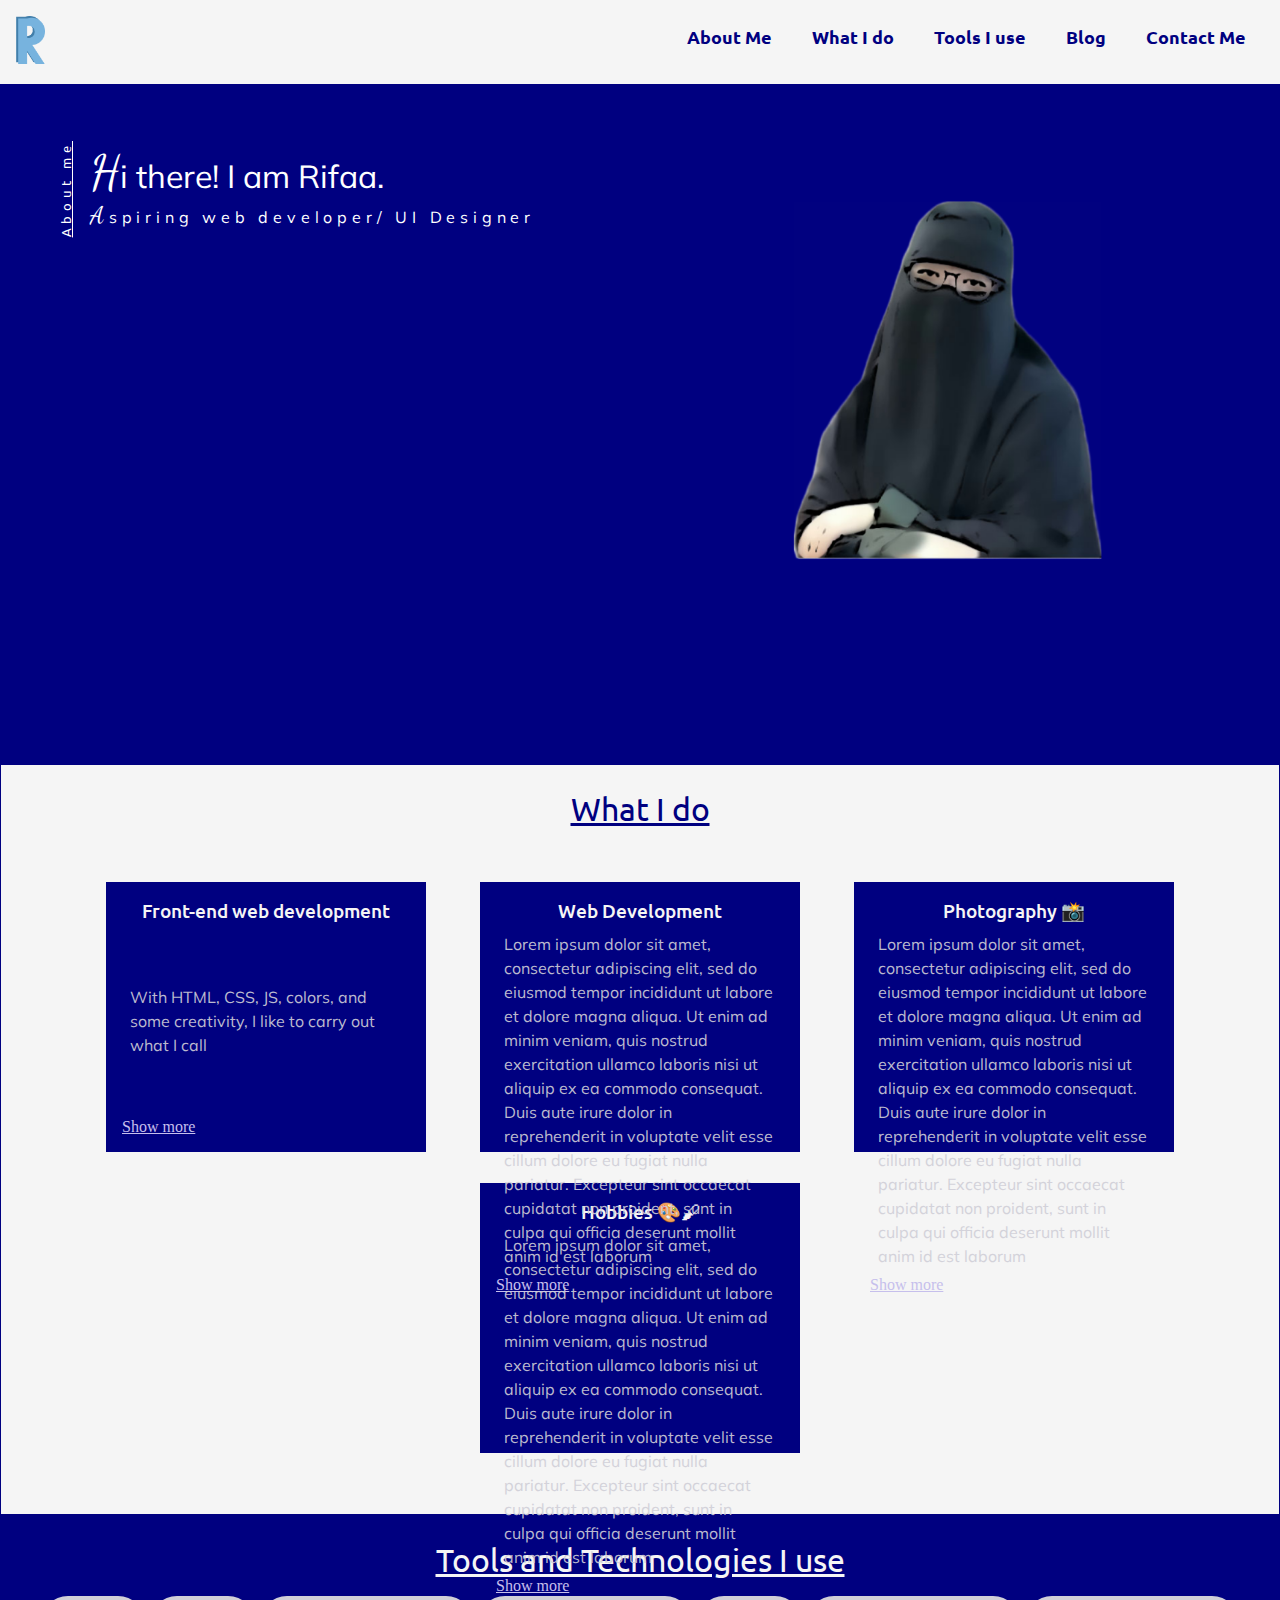
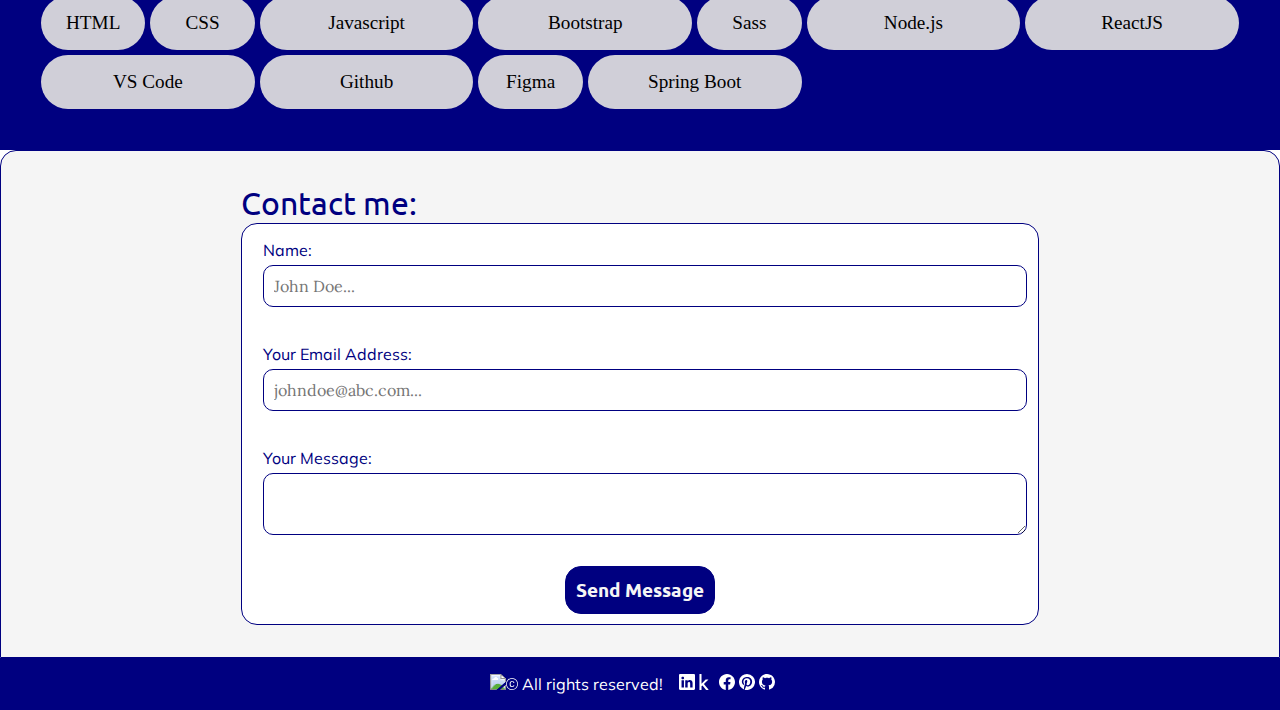
==== index.html @ 5930aa68 "Update index.html" ====
<!DOCTYPE html>
<head>
    <meta charset="utf-8">
    <meta http-equiv="X-UA-Compatible" content="IE=edge">
    <meta name="viewport" content="width=device-width, initial-scale=1">

    <title>Rifaa Juhani</title>
    <link rel="stylesheet" href="index.css" />

    <!-- <script src="https://ajax.googleapis.com/ajax/libs/jquery/3.2.1/jquery.min.js"></script>
    <script src="https://maxcdn.bootstrapcdn.com/bootstrap/3.3.7/js/bootstrap.min.js"></script> -->
    
    <link rel="stylesheet" href="https://fonts.googleapis.com/css?family=Ubuntu|Lora|Muli|Dancing+Script" crossorigin>
    <!-- <link rel="preconnect" href="https://fonts.googleapis.com"> 
    <link rel="preconnect" href="https://fonts.gstatic.com" crossorigin> 
    <link href="https://fonts.googleapis.com/css2?family=Pacifico&display=swap" rel="stylesheet"> -->

    <script defer src="https://cdn.jsdelivr.net/npm/@popperjs/core@2.11.6/dist/umd/popper.min.js" integrity="sha384-oBqDVmMz9ATKxIep9tiCxS/Z9fNfEXiDAYTujMAeBAsjFuCZSmKbSSUnQlmh/jp3" crossorigin="anonymous"></script>
    <script defer src="https://cdn.jsdelivr.net/npm/bootstrap@5.2.3/dist/js/bootstrap.min.js" integrity="sha384-cuYeSxntonz0PPNlHhBs68uyIAVpIIOZZ5JqeqvYYIcEL727kskC66kF92t6Xl2V" crossorigin="anonymous"></script>
    <script defer src="https://kit.fontawesome.com/7337b23217.js" crossorigin="anonymous"></script>

    <script defer src="index.js"></script>
</head>
<body>
    <div id="pre-loader"></div>
    <div id="root">

        <div id="nav-bars" class="navigation">
            <nav id="nav-large">
                <div id="logo">
                   <span> <img src="media/letter-R.png" alt="logo" /></span>
                </div>
                <div id="links-to-other-sections">
                    <ul>
                        <li class="nav-link"> <a href="#first-section">About Me </a> </li>
                        <li class="nav-link"> <a href="#works-section">What I do </a> </li>
                        <li class="nav-link"> <a href="#tech-and-tools">Tools I use </a> </li>
                        <li class="nav-link"> <a href="/blog">Blog </a> </li>
                        <li class="nav-link"> <a href="#contact-section"> Contact Me</a> </li>
                    </ul>
                </div>

                <div id="icon-for-nav-small">
                    
                    <i class="fas fa-stream"></i>
                </div>
            </nav>

            <nav id="nav-small">
                <div id="icon-to-close-nav-small">
                   
                    <i class="fas fa-stream" style="transform: rotate(180deg); color: navy;"></i>
                    
                </div>
                <div>
                    <ul>
                        <li class="nav-link"> <a href="#first-section">About Me </a> </li>
                        <li class="nav-link"> <a href="#works-section">What I do </a> </li>
                        <li class="nav-link"> <a href="#tech-and-tools">Tools I use </a> </li>
                        <li class="nav-link"> <a href="blog.html">Blog </a> </li>
                        <li class="nav-link"> <a href="#contact-section"> Contact Me</a> </li>
                    </ul>
                </div>
            </nav>
        </div>

       <div id="first-section">
               
            <div id="about-me">
                
                <div id="my-description">
                    <p>About me</p>  <!-- p elements cannot contain block-level elements (including another p)-->
                    <div>
                        <p>Hi there! I am Rifaa.</p>
                        <p>
                            Aspiring web developer/
                            UI Designer
                        </p>
                    </div>
                </div>
                <div id="my-photo">
                    <img src="media\dp_cartoonised-2.png" alt="own-dp"/>
                </div>
            </div>
       </div>

       <div id="works-section">
            <p> What I do </p>

            <div id="skill-set">

                <div class="skill">
                    <p style="font-size: 1.2rem;">Front-end web development</p>
                    <p class="skill-desc-body">
                        With HTML, CSS, JS, colors, and some creativity, I like to carry out what I call 

                    </p>
                    <p class="show-more-opt">Show more</p>
                </div>
                <div class="skill">
                    <p style="font-size: 1.2rem;">Web Development</p>
                    <p class="skill-desc-body">
                        Lorem ipsum dolor sit amet, consectetur adipiscing elit, sed do eiusmod tempor incididunt ut labore et dolore magna aliqua. 
                        Ut enim ad minim veniam, quis nostrud exercitation ullamco laboris nisi ut aliquip ex ea commodo consequat. 
                        Duis aute irure dolor in reprehenderit in voluptate velit esse cillum dolore eu fugiat nulla pariatur. 
                        Excepteur sint occaecat cupidatat non proident, sunt in culpa qui officia deserunt mollit anim id est laborum
                    </p>
                    <p class="show-more-opt">Show more</p>
                </div>
                <div class="skill">
                    <p style="font-size: 1.2rem;">Photography 📸</p>
                    <p class="skill-desc-body">
                        Lorem ipsum dolor sit amet, consectetur adipiscing elit, sed do eiusmod tempor incididunt ut labore et dolore magna aliqua. 
                        Ut enim ad minim veniam, quis nostrud exercitation ullamco laboris nisi ut aliquip ex ea commodo consequat. 
                        Duis aute irure dolor in reprehenderit in voluptate velit esse cillum dolore eu fugiat nulla pariatur. 
                        Excepteur sint occaecat cupidatat non proident, sunt in culpa qui officia deserunt mollit anim id est laborum
                    </p>
                    <p class="show-more-opt">Show more</p>
                </div>
                <div class="skill">
                    <p style="font-size: 1.2rem;">Hobbies 🎨🖌 </p>
                    <p class="skill-desc-body">
                        Lorem ipsum dolor sit amet, consectetur adipiscing elit, sed do eiusmod tempor incididunt ut labore et dolore magna aliqua. 
                        Ut enim ad minim veniam, quis nostrud exercitation ullamco laboris nisi ut aliquip ex ea commodo consequat. 
                        Duis aute irure dolor in reprehenderit in voluptate velit esse cillum dolore eu fugiat nulla pariatur. 
                        Excepteur sint occaecat cupidatat non proident, sunt in culpa qui officia deserunt mollit anim id est laborum
                    </p>
                    <p class="show-more-opt">Show more</p>
                </div>
            </div>
            
       </div>

       <div id="tech-and-tools">
            <p> Tools and Technologies I use </p>
            <div class="tools-container">
                <div class="tool small-circle">
                    HTML
                    <!-- <img src="media/HTML5_logo.png" alt="html"/> -->
                </div>
                <div class="tool small-circle">
                    CSS
                    <!-- <img src="media/CSS3_logo.png" alt="css"/> -->
                </div>
                <div class="tool large-circle">
                    Javascript
                    <!-- <img src="media/Javascript_logo.png" alt="js"/> -->
                </div>
                <div class="tool large-circle">
                    Bootstrap
                    <!-- <img src="media/Bootstrap_logo.png" alt="bootstrap"/> -->
                </div>
                <div class="tool small-circle">
                    Sass
                    <!-- <img src="media/Sass_Logo.png" alt="sass"/> -->
                </div>
                <div class="tool large-circle">
                    Node.js
                    <!-- <img src="media/Node.js_logo.png" alt="nodejs"/> -->
                </div>
                <div class="tool large-circle">
                    ReactJS
                    <!-- <img src="media\React_logo.png" alt="reactjs"/> -->
                </div>
                <div class="tool large-circle">
                    VS Code
                    <!-- <img src="media/VSCode_logo.png" alt="vscode"/> -->
                </div>
                <div class="tool large-circle">
                    Github
                    <!-- <img src="media/github_logo.svg" alt="github"/> -->
                </div>
                <div class="tool small-circle" >
                    Figma
                    <!-- <img src="media/Figma_logo.svg" alt="figma"/> -->
                </div>
                <div class="tool large-circle">
                    Spring Boot
                </div>
            </div>
       </div>
       <div id="contact-section">
            
                <p> Contact me:</p>
                <form action="/sendMessage">
                    <div class=" contact-element">
                        <label for="name" > Name: </label>
                        <input id="name" type="text" class=" input" placeholder="John Doe...">
                    </div>
                    
                    <div class=" contact-element">
                        <label for="email" >Your Email Address:</label>
                        <input id="email" type="email" class=" input" placeholder="johndoe@abc.com..." required>
                    
                    </div>
                    
                    <div class=" contact-element">
                        <label for="message" > Your Message:</label>
                        <textarea id="message" class="input" required></textarea>
                    
                    </div>
                   
                    <button type="submit" class="btn btn-primary mb-3">Send Message</button>
                </form>
            
       </div>

       <footer>
           <a href="https://clustrmaps.com/site/1c46o"  style="width: 16px; height: 16px " title="ClustrMaps"><img src="//www.clustrmaps.com/map_v2.png?d=GC0GTQq02IzYg72WwaVU_NmkrIpXWTFMt9fQsGEz5VY&cl=ffffff" /></a>
            <span>
                <svg xmlns="http://www.w3.org/2000/svg" width="12" height="12" fill="currentColor" class="bi bi-c-circle" viewBox="0 0 16 16">
                    <path d="M1 8a7 7 0 1 0 14 0A7 7 0 0 0 1 8Zm15 0A8 8 0 1 1 0 8a8 8 0 0 1 16 0ZM8.146 4.992c-1.212 0-1.927.92-1.927 2.502v1.06c0 1.571.703 2.462 1.927 2.462.979 0 1.641-.586 1.729-1.418h1.295v.093c-.1 1.448-1.354 2.467-3.03 2.467-2.091 0-3.269-1.336-3.269-3.603V7.482c0-2.261 1.201-3.638 3.27-3.638 1.681 0 2.935 1.054 3.029 2.572v.088H9.875c-.088-.879-.768-1.512-1.729-1.512Z"/>
                </svg>
              All rights reserved!</span>
            <div>
                <a href="https://www.linkedin.com/in/rifaa-juhani-23565b191/">
                    <svg xmlns="http://www.w3.org/2000/svg" width="16" height="16" fill="currentColor" class="bi bi-linkedin" viewBox="0 0 16 16">
                        <path d="M0 1.146C0 .513.526 0 1.175 0h13.65C15.474 0 16 .513 16 1.146v13.708c0 .633-.526 1.146-1.175 1.146H1.175C.526 16 0 15.487 0 14.854V1.146zm4.943 12.248V6.169H2.542v7.225h2.401zm-1.2-8.212c.837 0 1.358-.554 1.358-1.248-.015-.709-.52-1.248-1.342-1.248-.822 0-1.359.54-1.359 1.248 0 .694.521 1.248 1.327 1.248h.016zm4.908 8.212V9.359c0-.216.016-.432.08-.586.173-.431.568-.878 1.232-.878.869 0 1.216.662 1.216 1.634v3.865h2.401V9.25c0-2.22-1.184-3.252-2.764-3.252-1.274 0-1.845.7-2.165 1.193v.025h-.016a5.54 5.54 0 0 1 .016-.025V6.169h-2.4c.03.678 0 7.225 0 7.225h2.4z"/>
                    </svg>
                </a>
                <a href="https://www.kaggle.com/mosammatrifaajuhani">
                    <svg xmlns="http://www.w3.org/2000/svg" width="16" height="16" fill="white" viewBox="0 0 16 16"><!--!Font Awesome Free 6.7.2 by @fontawesome - https://fontawesome.com License - https://fontawesome.com/license/free Copyright 2024 Fonticons, Inc.-->
                        <path d="M 9.4618 15.5987 L 4.9269 9.9626 L 9.2752 5.7542 c 0.0809 -0.084 0.0529 -0.3266 -0.1649 -0.3266 h -2.1524 c -0.1089 0 -0.2177 0.056 -0.3266 0.1649 L 2.5163 9.7511 V 0.2333 q 0 -0.2333 -0.2333 -0.2333 H 0.6687 Q 0.4355 0 0.4355 0.2333 v 15.4587 q 0 0.2333 0.2333 0.2333 h 1.6143 q 0.2333 0 0.2333 -0.2333 v -3.3903 l 0.958 -0.9113 l 3.437 4.3732 c 0.0933 0.1089 0.2022 0.1649 0.3266 0.1649 h 2.0809 q 0.1649 0 0.1866 -0.0933 z"/>
                    </svg>
                </a>
                <a href="https://www.facebook.com/rifaa.juhani.98">
                    <svg xmlns="http://www.w3.org/2000/svg" width="16" height="16" fill="currentColor" class="bi bi-facebook" viewBox="0 0 16 16">
                        <path d="M16 8.049c0-4.446-3.582-8.05-8-8.05C3.58 0-.002 3.603-.002 8.05c0 4.017 2.926 7.347 6.75 7.951v-5.625h-2.03V8.05H6.75V6.275c0-2.017 1.195-3.131 3.022-3.131.876 0 1.791.157 1.791.157v1.98h-1.009c-.993 0-1.303.621-1.303 1.258v1.51h2.218l-.354 2.326H9.25V16c3.824-.604 6.75-3.934 6.75-7.951z"/>
                    </svg>
                </a>
                <a href="https://www.pinterest.com/rifaajuhani/">
                    <svg xmlns="http://www.w3.org/2000/svg" width="16" height="16" fill="currentColor" class="bi bi-pinterest" viewBox="0 0 16 16">
                        <path d="M8 0a8 8 0 0 0-2.915 15.452c-.07-.633-.134-1.606.027-2.297.146-.625.938-3.977.938-3.977s-.239-.479-.239-1.187c0-1.113.645-1.943 1.448-1.943.682 0 1.012.512 1.012 1.127 0 .686-.437 1.712-.663 2.663-.188.796.4 1.446 1.185 1.446 1.422 0 2.515-1.5 2.515-3.664 0-1.915-1.377-3.254-3.342-3.254-2.276 0-3.612 1.707-3.612 3.471 0 .688.265 1.425.595 1.826a.24.24 0 0 1 .056.23c-.061.252-.196.796-.222.907-.035.146-.116.177-.268.107-1-.465-1.624-1.926-1.624-3.1 0-2.523 1.834-4.84 5.286-4.84 2.775 0 4.932 1.977 4.932 4.62 0 2.757-1.739 4.976-4.151 4.976-.811 0-1.573-.421-1.834-.919l-.498 1.902c-.181.695-.669 1.566-.995 2.097A8 8 0 1 0 8 0z"/>
                    </svg>
                </a>
                <a href="https://github.com/mstrifaa">
                    <svg xmlns="http://www.w3.org/2000/svg" width="16" height="16" fill="currentColor" class="bi bi-github" viewBox="0 0 16 16">
                        <path d="M8 0C3.58 0 0 3.58 0 8c0 3.54 2.29 6.53 5.47 7.59.4.07.55-.17.55-.38 0-.19-.01-.82-.01-1.49-2.01.37-2.53-.49-2.69-.94-.09-.23-.48-.94-.82-1.13-.28-.15-.68-.52-.01-.53.63-.01 1.08.58 1.23.82.72 1.21 1.87.87 2.33.66.07-.52.28-.87.51-1.07-1.78-.2-3.64-.89-3.64-3.95 0-.87.31-1.59.82-2.15-.08-.2-.36-1.02.08-2.12 0 0 .67-.21 2.2.82.64-.18 1.32-.27 2-.27.68 0 1.36.09 2 .27 1.53-1.04 2.2-.82 2.2-.82.44 1.1.16 1.92.08 2.12.51.56.82 1.27.82 2.15 0 3.07-1.87 3.75-3.65 3.95.29.25.54.73.54 1.48 0 1.07-.01 1.93-.01 2.2 0 .21.15.46.55.38A8.012 8.012 0 0 0 16 8c0-4.42-3.58-8-8-8z"/>
                  </svg>
                </a>
            </div>
       </footer>
    </div>
</body>
---- index.css ----
:root{
    --primary-color: #2F5233;
    --secondary-color : #76B947;
    --accent-dark: #94C973;
    --accent-light: #B1D8B7;
    
}

*{
    box-sizing: border-box;
    margin: 0;
}
#pre-loader{
    background-color: rgb(191, 214, 236);
    background-image: url(media/loader.gif);
    background-repeat: no-repeat;
    background-position: center;
    
    height: 100vh;
    width: 100vw;
    z-index: 30;
}



.navigation{
    background-color: rgb(245, 245, 245);
    width: 100%;

    /* want transformation */
    position: relative;
    top: 0;

    /* transform: translate3d(0, 100%, 0); */

    transition: top 1s cubic-bezier(.165,.84,.44,1);
}
.nav-sticky{

    /* transform: translateZ(0); */
    position: fixed;
    top: 5px;
    z-index: 10;
}
#nav-large{
    display: flex;
    justify-content: space-between;
    
    padding: 1rem;
  
    /* position: sticky;
    top: 0px; */ /*implement transform animation*/

}
ul, 
#logo{
    padding: 0;
}
#logo img{
    height: 3rem;
}
.nav-link{
    display: inline-flex;

    list-style: none;

    padding: 0.5em 1em;
    
    border-radius: 1rem;

    text-align: center;

    font-size: large;
    font-weight: bold;
    font-family: Ubuntu, sans-serif;
    
    transition: background-color 150ms ease;
}
.nav-link:hover{
    background-color: rgb(208, 207, 216); /*changed*/
    color: rgb(3, 3, 83); /*changed*/
}
a{
    color: navy; /*changed*/
    text-decoration: none;
}
a:hover{
    color: rgb(3, 3, 83); /*changed*/
}
#nav-small, 
#icon-for-nav-small{
    display: none;
}

#first-section, 
#works-section,
#tech-and-tools,
#contact-section{
    
    border: 1px solid navy;  /*changed*/
    /* border-radius: 1rem; */
    padding: 1.5rem;

}


#first-section{
    height: max-content;
    background-color: navy; /*changed*/
    border-top-left-radius: 0;
    border-top-right-radius: 0;
    
}
#about-me{
    display: flex;
    justify-content: center;


    text-align: center;
    height: 70vh;
    
    color: white;
}
#my-description,
#my-photo{
    padding: 2rem;
    width: 60rem;
    max-width: 100%;
    max-height: 90%;
}
#my-description{
    display: flex;
    justify-content: start;
    gap: 1rem;
    /* font-size: 2rem; */
    /* line-height: 150%; */
    text-align: left;
    height: max-content;

    font-family: Muli, sans-serif;
}
#my-description > p:first-child{
    display: inline;
    writing-mode: vertical-rl;
    transform: rotate(180deg);
    text-align: center;
    letter-spacing: 0.3rem;
    /* word-spacing: 1rem; */
    font-size: 0.8rem;
    font-family: Ubuntu, sans-serif;
    text-decoration: underline;
    /* padding-bottom: 2px; */
    
}

#my-description > div:last-child > p{
    
    font-size: 2em;
    line-height: 100%;
    margin-top: 1rem;
    
}

#my-description > div:last-child > p:last-child{
    font-size: 1em;
    letter-spacing: 0.3rem;
}
#my-description div:last-child p::first-letter{
    font-size: 1.5em;
    /* font-weight: bold; */
    font-family: 'Dancing Script', cursive;
  
}


#my-photo{
    text-align: center;
}
#about-me img{
    max-height: 95%;
    max-width: inherit;
  
    box-shadow: 0rem 0rem 10px 1px navy;
}

i{
    font-size: large;
    padding: 1rem;
    border-radius: 100%;
    /* color: aliceblue; */
}
i:focus, i:hover{
    background-color: rgb(204, 205, 243);
    
}


#works-section{
    text-align: center;
    background-color: whitesmoke;
    height: max-content;
    
}
#works-section>p{
    margin-bottom: 1rem;
    font-size: 2rem;
    color: navy;
    font-family: Ubuntu, sans-serif;
    text-decoration: underline;
}

#skill-set{
    width: 100%;
    padding: 2rem;

    display: flex;
    row-gap: 1.3rem;
    justify-content: space-evenly;
    flex-wrap: wrap;
}

.skill{
   
    display: flex;
    flex-direction: column;
    justify-content: space-between;

    height: 30vh;
    max-width: 20rem;
    /* max-width: 100%; */
    /* max-height: max-content; */

    color: whitesmoke;
    background-color: navy;
    
   
    padding: 1rem;
    margin: 5px;

}
.skill p:first-child{
    font-family: Ubuntu, sans-serif;
    font-weight: 500;
}
.skill-desc-body{
    padding: 0.5rem;
    color: rgb(208, 207, 216);
    text-align: left;
    overflow: clip;

    font-family: Muli, sans-serif;
    line-height: 150%;

    opacity: 0.9;

}
.show-more-opt{
    width: fit-content;
    color: rgb(198, 191, 236); /*changed*/
    text-decoration: underline;
    cursor: pointer;
    position: relative;

}

#tech-and-tools{
    background-color: navy; /*changed*/
    padding: 1.5rem;

}
#tech-and-tools>p:first-child{
    font-size: 2rem;
    color: whitesmoke;
    text-align: center;
    font-family: Ubuntu, sans-serif;
    text-decoration: underline;
}
.tools-container{
    display: grid;
    grid-template-columns: repeat(auto-fit, minmax(100px, 2fr)); 
                                                /*  min   max */    
    grid-auto-flow: dense;
    /* justify-content: center; */
    gap: 5px;

    border-radius: 1rem;
    padding: 1rem;
}
.tool{
    background-color: rgb(208, 207, 216); /*changed*/

    max-width: 60vw;
    padding: 1rem;
    border-radius: 2rem;
    
    text-align: center;
    font-size: 1.2rem;
    
    transition: 200ms;
}
.large-circle{
    
    grid-column: span 2;

    /* width: 6rem;
    height: 6rem; */
}
.small-circle{

    grid-row: span 1;
    grid-column: span 1;
    /* width: 4rem;
    height: 4rem; */
}
.tool:hover{
    transform: scale(1.2);
}  

#contact-section{
    
    text-align: center;
   
    padding: 2rem 15rem;
    background-color: whitesmoke; /*changed*/
    border-radius: 1rem 1rem 0 0 ;
}

#contact-section p{
    text-align: left;
    font-size: 2rem;
    font-family: Ubuntu, sans-serif;
    color: navy;                  /*changed*/
}
.contact-element{
    text-align: left;
    
    padding: 1rem;

    font-family: Muli, sans-serif;
}
form{
    background-color: white;
    border: 0.5px solid navy;     /*changed*/  
    border-radius: 1rem;

    color: navy;              /*changed*/
}
label{
    margin: 5px;
}
.input{
    display: block;
    font-size: 1rem;
    margin: 5px;
    padding: 10px;
    width: 100%;
    border-radius: 10px;
    border: 1px solid navy;             /*changed*/

    font-family: Lora, serif;

    transition: box-shadow 150ms ease;
 
} 
.input:focus{
    border: none;
    outline: none;
    box-shadow: 0 0 5px 5px rgb(175, 174, 236); /*changed*/
}
button[type="submit"]{
    padding: 10px;
    font-size: 1.2rem;
    margin: 10px 0;

    background-color: navy;      /*changed*/
    color: whitesmoke;                 /*changed*/
    border-radius: 1rem;
    border: 1px solid navy;           /*changed*/

    font-weight: 600;
    font-family: Ubuntu, sans-serif;
    transition: all 150ms ease;
}
button:hover{
    
    box-shadow: 0 0 5px 5px rgb(174, 236, 198);
    cursor: pointer;
}

footer{
    background-color: navy; /*changed*/
    color: white;
    padding: 1rem 0;

    display: flex;
    justify-content: center;

    font-family: Muli, sans-serif;
}
footer a{
    color: white;
}

footer div{
    margin: 0 1rem;
}

@media screen and (min-width: 571px) and (max-width:900px) {
  
    #about-me{
        height: max-content;
    }

    #nav-large{
        flex-direction: column;
        text-align: center;
    }
    #logo{
        padding: 0;
    }
    
    .tool img{
        width: 15vw;
    }

    #contact-section{
        padding: 2rem 5rem !important;
    }

    
    
}
@media screen and (max-width: 570px){

    #about-me {
        flex-direction: column-reverse;
        height: max-content;
    }

    #my-photo{
        height: 50%;
        text-align: center;
    }
    #my-photo img{
        /* height: 100%; */
        width: 50%;
        border-radius: 100%;
    }

    #my-description{
        text-align: left;
        height: 50%;
        
    }

    #links-to-other-sections{
        display: none;
    }

    #icon-for-nav-small{
        display: initial;
        font-size: large;
        color: navy;      /*changed*/
    }
    #icon-to-close-nav-small{
        display: initial;
        transform: rotate(180deg);
        
    }

    #nav-small{
        height: 100%;
        display: initial;
        width: 0px;

        background-color: whitesmoke;  /*changed*/

        border-radius: 1rem;
        /* padding: 1rem; */

        position: fixed;
        top: 1rem;
        right: 0;
        z-index: 20;

        transition: width 500ms ease-in-out;

    }

    #nav-small *{
        z-index: 20;
    }
    .nav-link{
        display: block;
        border-bottom: 1px solid silver;
    }
    .nav-link a{
        color: navy;  /*changed*/
    }

    .skill{
        width: 100%;
    }

    .tool img{
        width: 20vw;
        border-radius: 0;
    }
    

    #contact-section{
        padding: 2rem;
    }
}
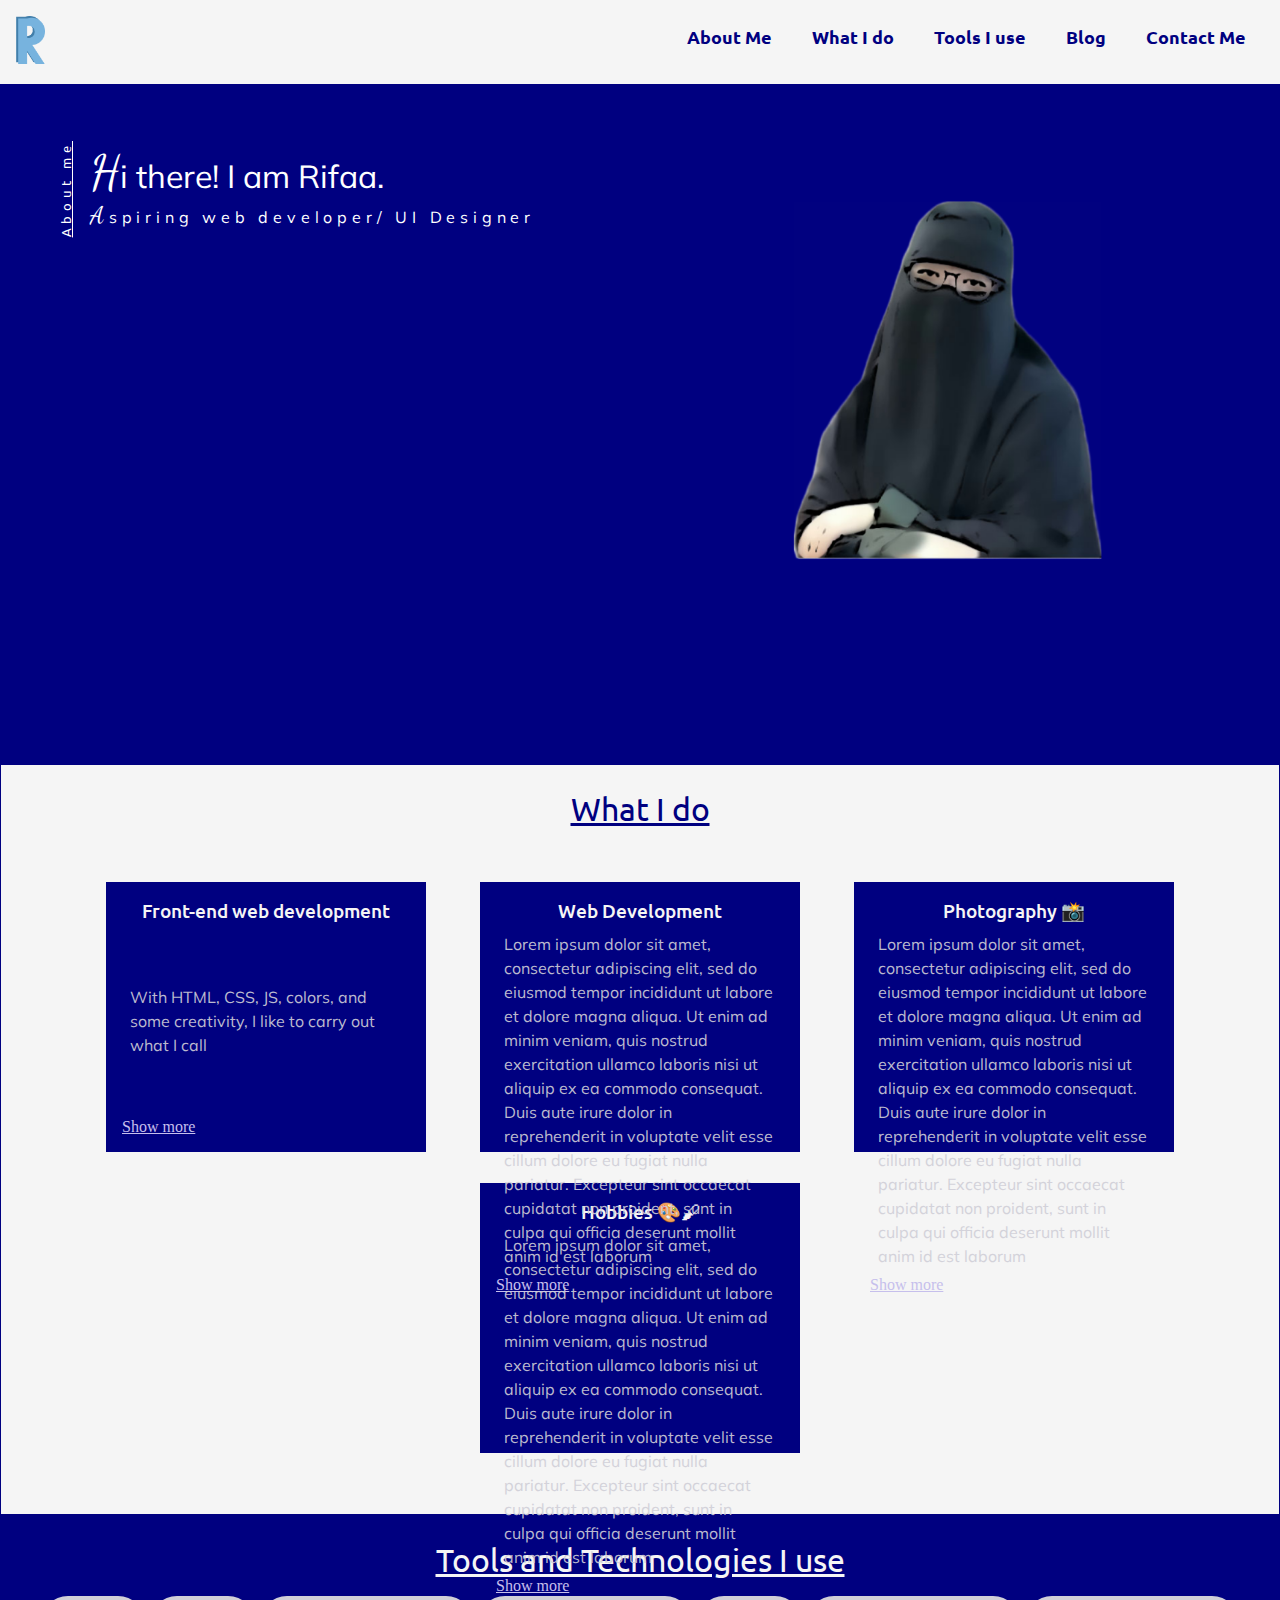
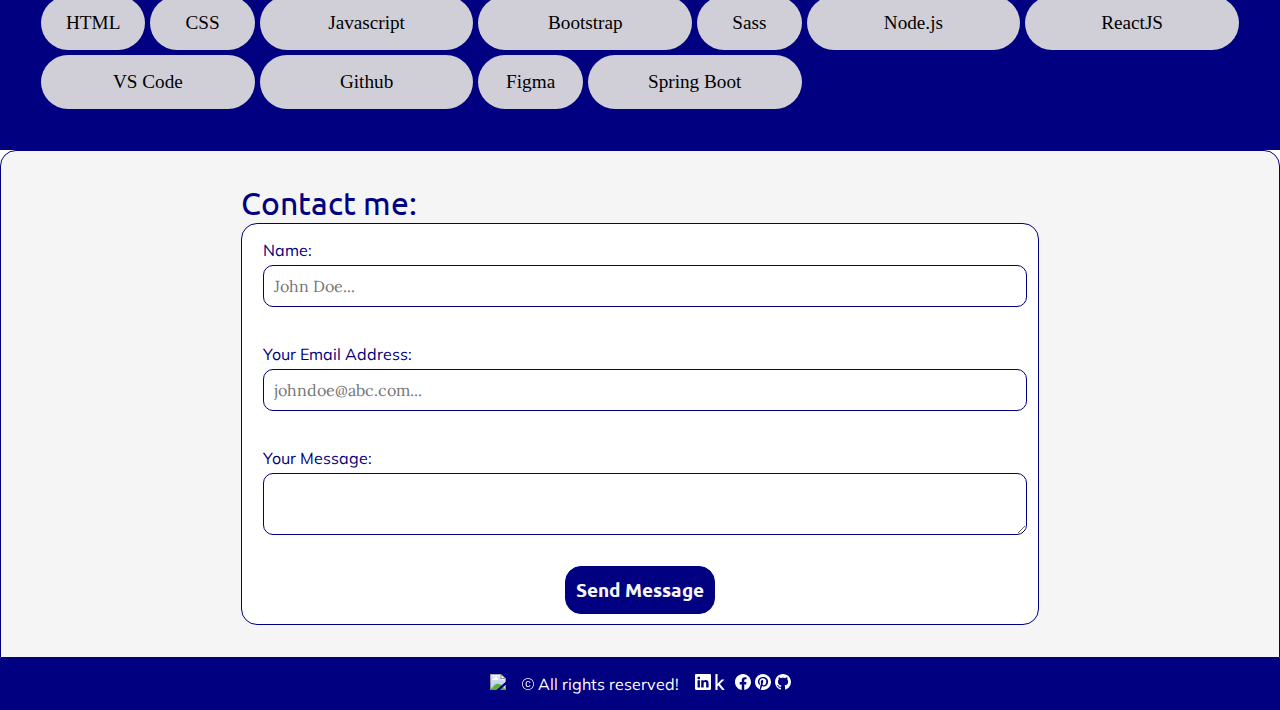
==== commit 0ec9e240: "Update index.html" ====
--- a/index.html
+++ b/index.html
@@ -206,7 +206,9 @@
        </div>
 
        <footer>
-           <a href="https://clustrmaps.com/site/1c46o"  style="width: 16px; height: 16px " title="ClustrMaps"><img src="//www.clustrmaps.com/map_v2.png?d=GC0GTQq02IzYg72WwaVU_NmkrIpXWTFMt9fQsGEz5VY&cl=ffffff" /></a>
+           <div>
+               <a href="https://clustrmaps.com/site/1c46o" title="ClustrMaps"><img src="//www.clustrmaps.com/map_v2.png?d=GC0GTQq02IzYg72WwaVU_NmkrIpXWTFMt9fQsGEz5VY&cl=ffffff" /></a>
+            </div>
             <span>
                 <svg xmlns="http://www.w3.org/2000/svg" width="12" height="12" fill="currentColor" class="bi bi-c-circle" viewBox="0 0 16 16">
                     <path d="M1 8a7 7 0 1 0 14 0A7 7 0 0 0 1 8Zm15 0A8 8 0 1 1 0 8a8 8 0 0 1 16 0ZM8.146 4.992c-1.212 0-1.927.92-1.927 2.502v1.06c0 1.571.703 2.462 1.927 2.462.979 0 1.641-.586 1.729-1.418h1.295v.093c-.1 1.448-1.354 2.467-3.03 2.467-2.091 0-3.269-1.336-3.269-3.603V7.482c0-2.261 1.201-3.638 3.27-3.638 1.681 0 2.935 1.054 3.029 2.572v.088H9.875c-.088-.879-.768-1.512-1.729-1.512Z"/>
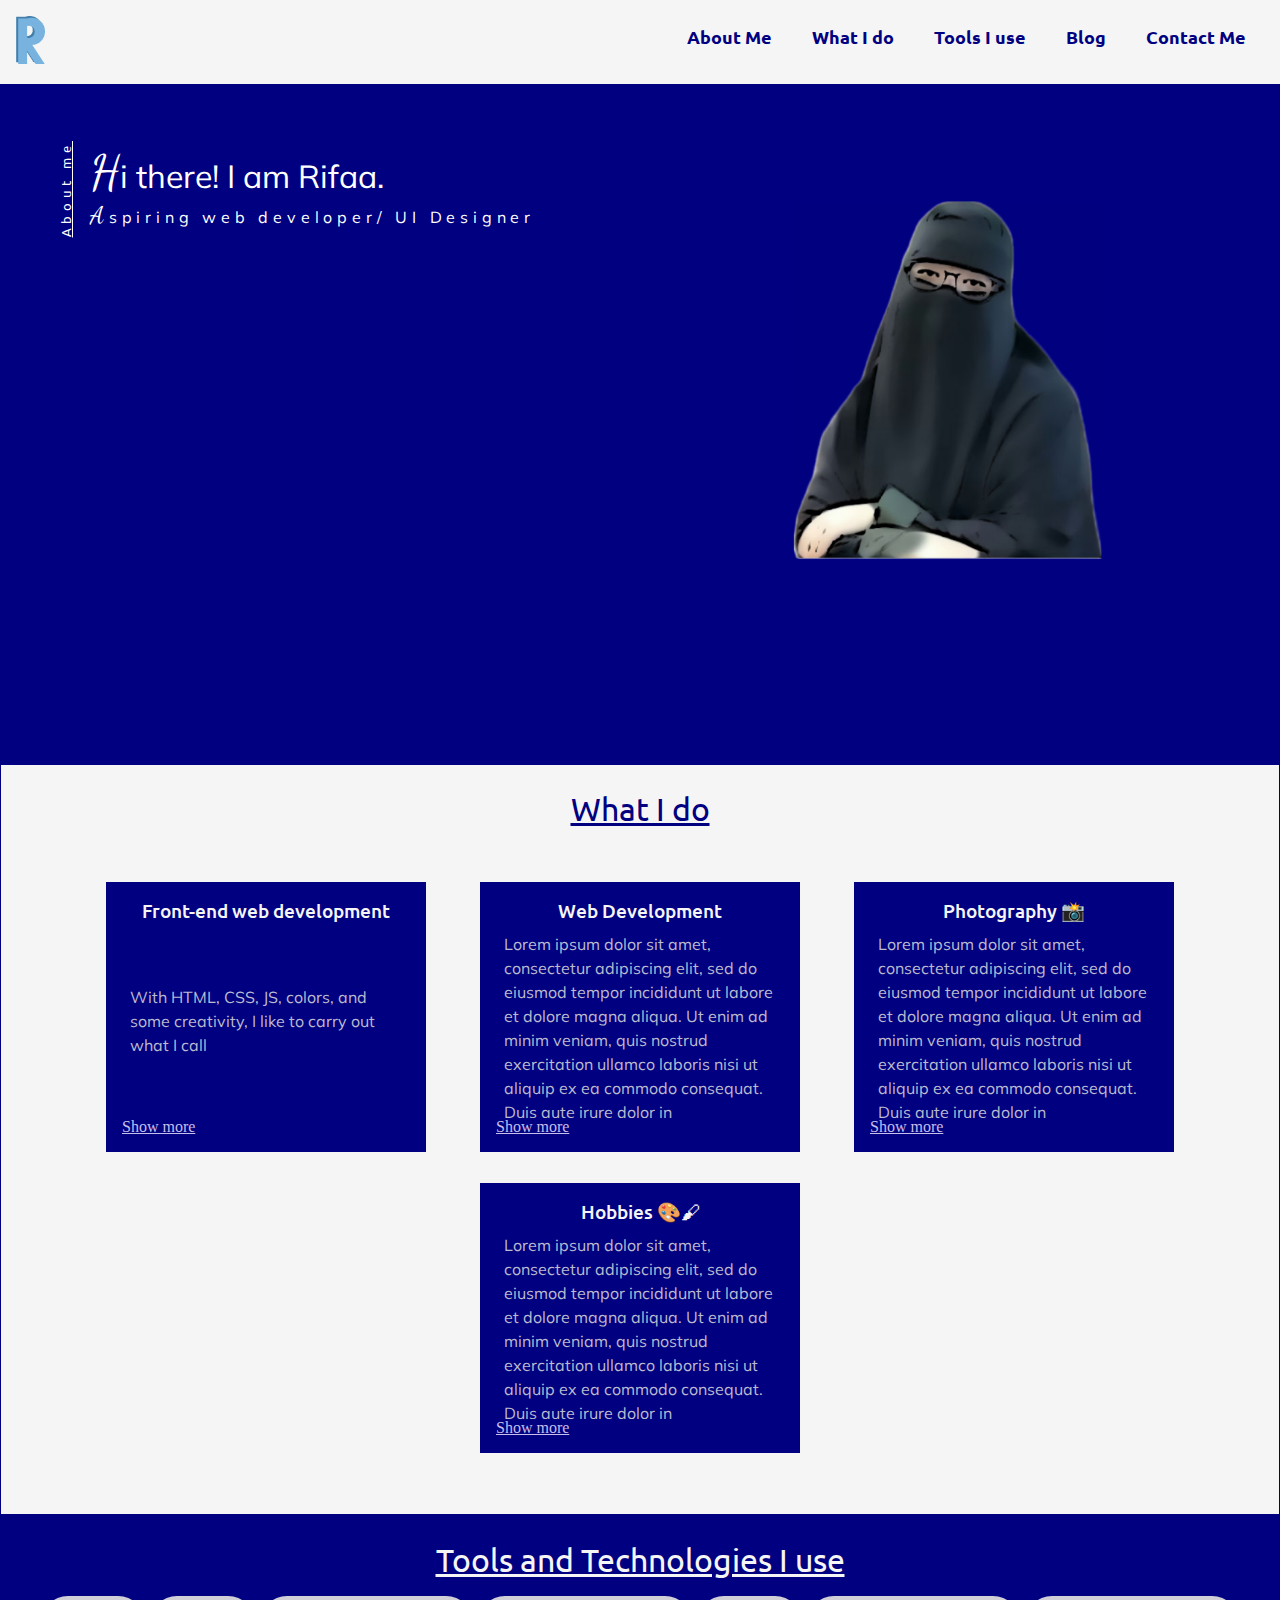
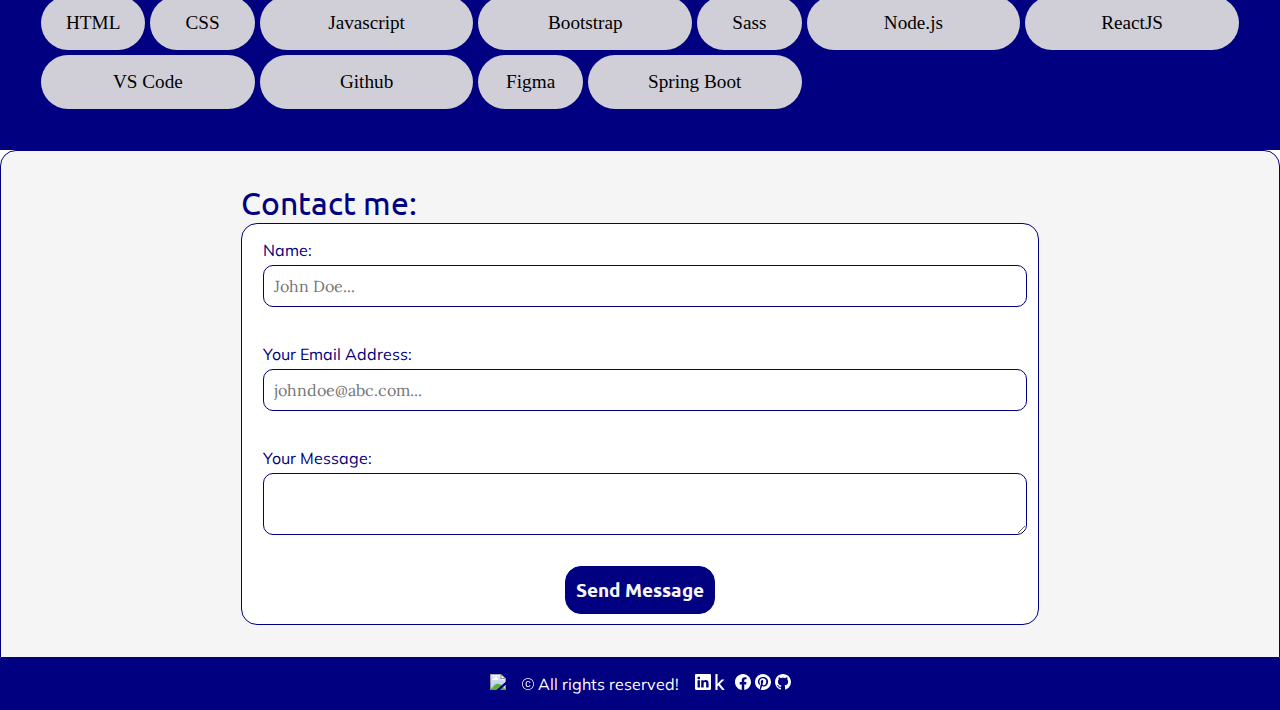
==== commit 7a0c8e90: "Update index.html" ====
--- a/index.html
+++ b/index.html
@@ -3,6 +3,7 @@
     <meta charset="utf-8">
     <meta http-equiv="X-UA-Compatible" content="IE=edge">
     <meta name="viewport" content="width=device-width, initial-scale=1">
+    <meta name="author" content="Rifaa Juhani">
 
     <title>Rifaa Juhani</title>
     <link rel="stylesheet" href="index.css" />
--- a/index.css
+++ b/index.css
@@ -246,7 +246,7 @@
     padding: 0.5rem;
     color: rgb(208, 207, 216);
     text-align: left;
-    overflow: clip;
+    overflow: hidden;
 
     font-family: Muli, sans-serif;
     line-height: 150%;
@@ -399,6 +399,11 @@
 }
 footer a{
     color: white;
+    
+    transition: 200ms;
+}
+footer a:hover{
+    transform: scale(1.2);
 }
 
 footer div{
@@ -412,7 +417,7 @@
     }
 
     #nav-large{
-        flex-direction: column;
+/*         flex-direction: column; */
         text-align: center;
     }
     #logo{
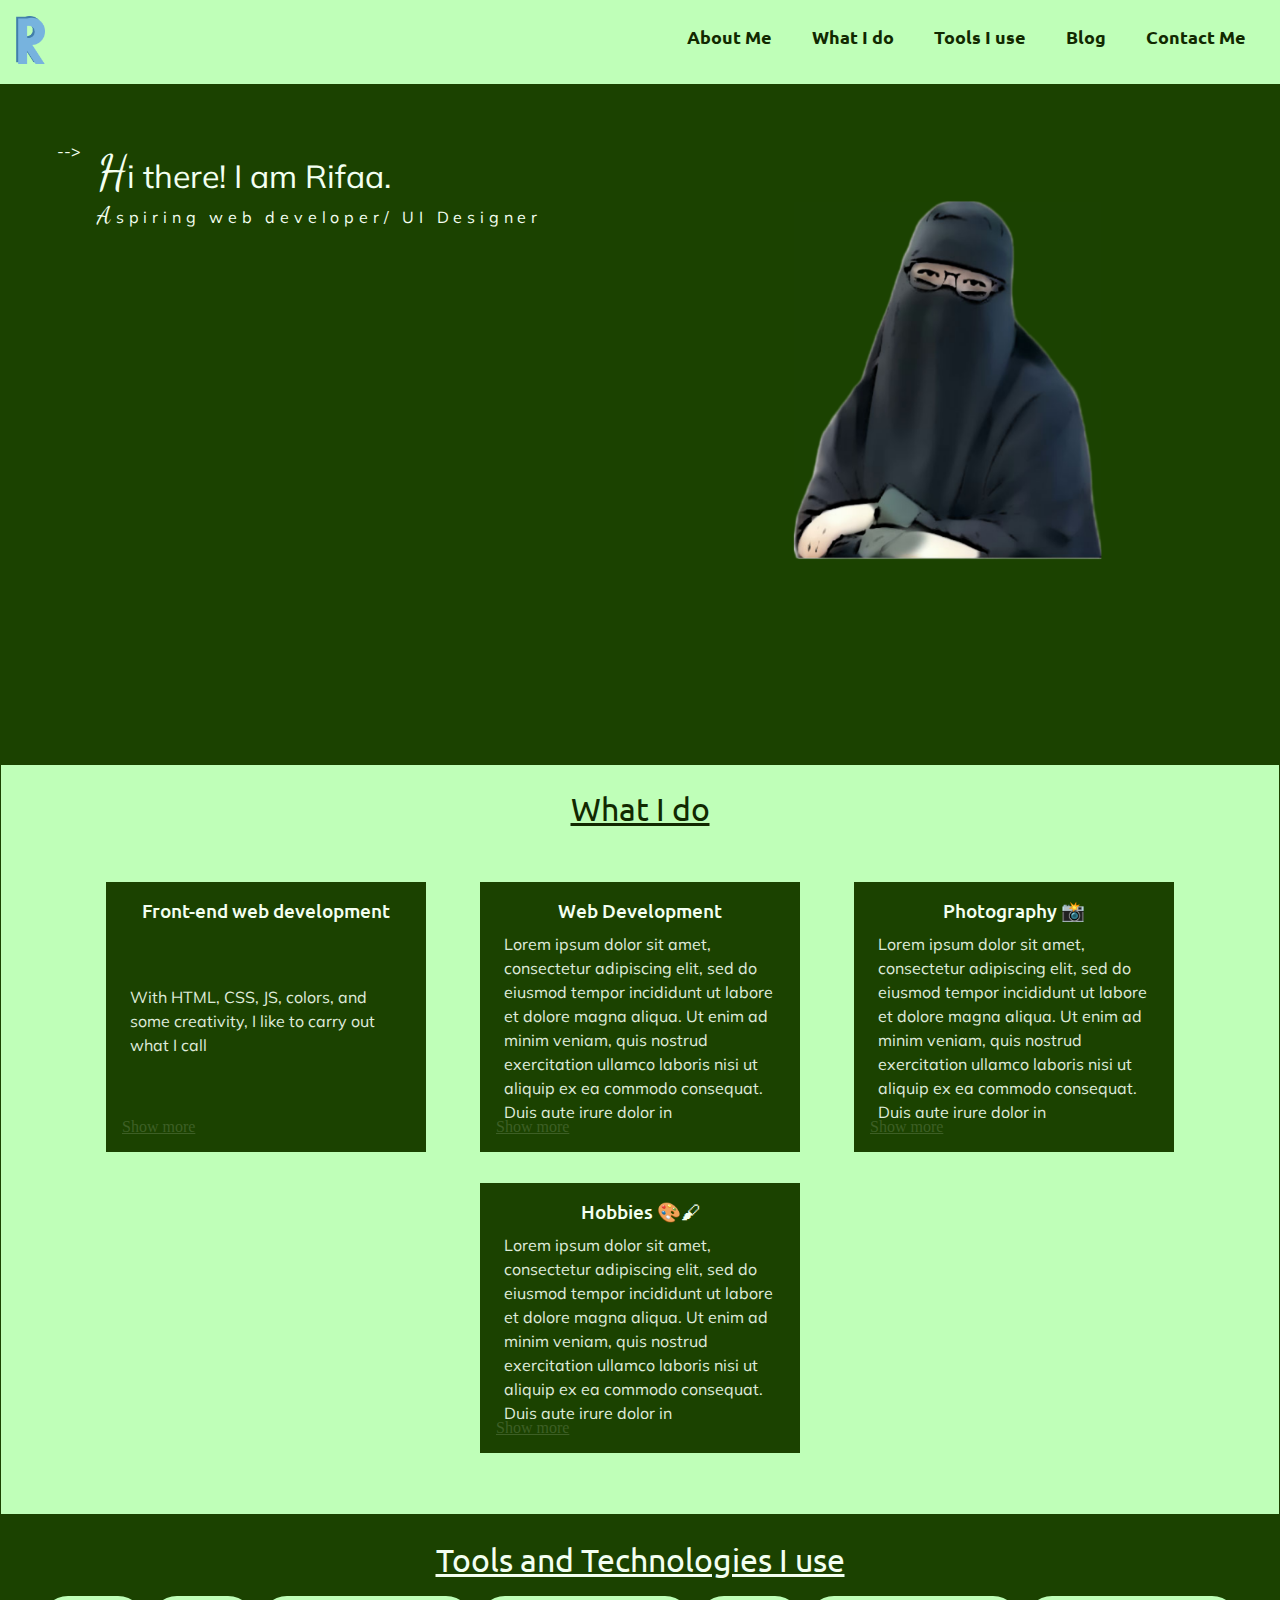
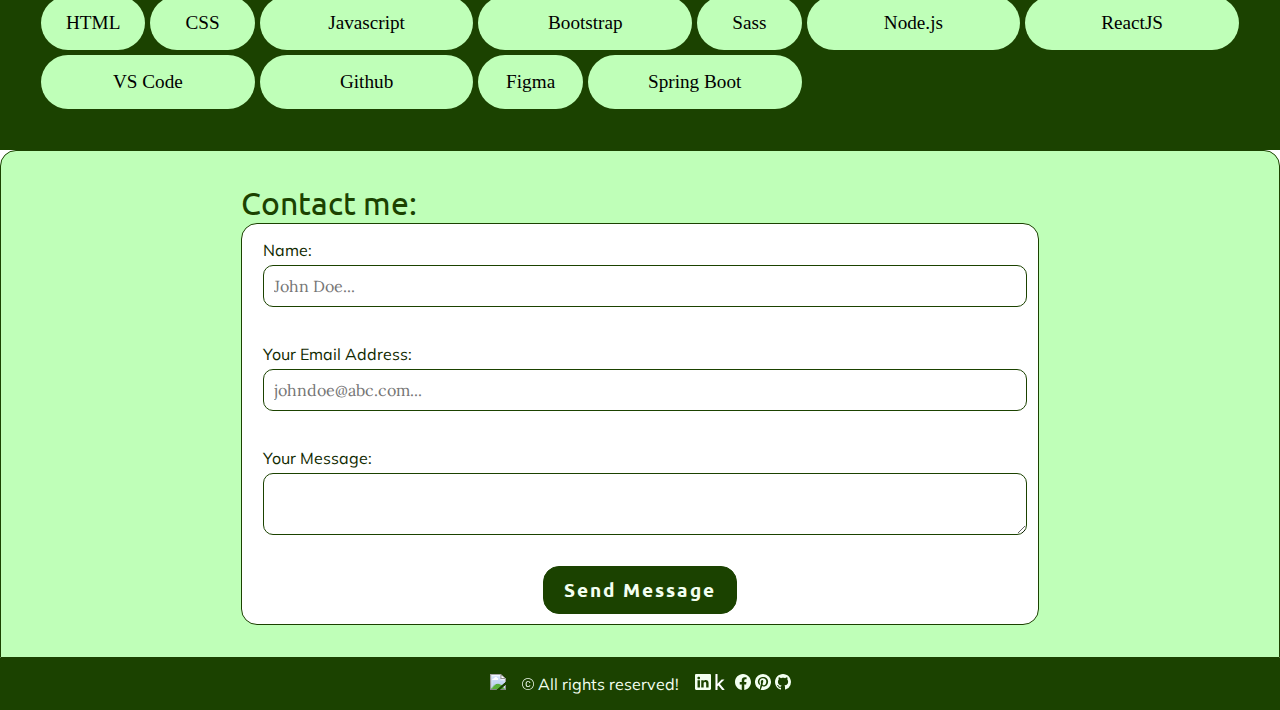
==== commit ede46e62: "Update index.html" ====
--- a/index.html
+++ b/index.html
@@ -4,7 +4,10 @@
     <meta http-equiv="X-UA-Compatible" content="IE=edge">
     <meta name="viewport" content="width=device-width, initial-scale=1">
     <meta name="author" content="Rifaa Juhani">
-
+    <meta property="og:title" content="Rifaa Juhani">
+<!--     <meta property="og:site_name" content=""> -->
+    <meta property="og:type" content="website">
+    
     <title>Rifaa Juhani</title>
     <link rel="stylesheet" href="index.css" />
 
@@ -70,7 +73,7 @@
             <div id="about-me">
                 
                 <div id="my-description">
-                    <p>About me</p>  <!-- p elements cannot contain block-level elements (including another p)-->
+<!--                     <p>About me</p>  <!-- p elements cannot contain block-level elements (including another p)--> -->
                     <div>
                         <p>Hi there! I am Rifaa.</p>
                         <p>
--- a/index.css
+++ b/index.css
@@ -1,8 +1,12 @@
+/* global scope variables go in the root element */
 :root{
-    --primary-color: #2F5233;
-    --secondary-color : #76B947;
-    --accent-dark: #94C973;
-    --accent-light: #B1D8B7;
+    --primary-color: #1B4200;
+    --secondary-color : #BFFFB8; /*more like a light-neutral */
+    --text-color-light: #F3FFF1;
+    --text-color-dark: #112900;
+    --accent: #3D5F25;
+/*     --accent-dark: #94C973;
+    --accent-light: #B1D8B7; */
     
 }
 
@@ -11,20 +15,20 @@
     margin: 0;
 }
 #pre-loader{
-    background-color: rgb(191, 214, 236);
+    background-color: var(--secondary-color);
     background-image: url(media/loader.gif);
     background-repeat: no-repeat;
     background-position: center;
     
-    height: 100vh;
-    width: 100vw;
+    height: 100%;
+    width: 100%;
     z-index: 30;
 }
 
 
 
 .navigation{
-    background-color: rgb(245, 245, 245);
+    background-color: var(--secondary-color);
     width: 100%;
 
     /* want transformation */
@@ -77,15 +81,15 @@
     transition: background-color 150ms ease;
 }
 .nav-link:hover{
-    background-color: rgb(208, 207, 216); /*changed*/
-    color: rgb(3, 3, 83); /*changed*/
+    background-color: var(--secondary-color); /*changed*/
+    color: var(--text-color-dark); /*changed*/
 }
 a{
-    color: navy; /*changed*/
+    color: var(--text-color-dark); /*changed*/
     text-decoration: none;
 }
 a:hover{
-    color: rgb(3, 3, 83); /*changed*/
+    color: var(--text-color-dark); /*changed*/
 }
 #nav-small, 
 #icon-for-nav-small{
@@ -97,7 +101,7 @@
 #tech-and-tools,
 #contact-section{
     
-    border: 1px solid navy;  /*changed*/
+    border: 1px solid var(--primary-color);  /*changed*/
     /* border-radius: 1rem; */
     padding: 1.5rem;
 
@@ -106,7 +110,7 @@
 
 #first-section{
     height: max-content;
-    background-color: navy; /*changed*/
+    background-color: var(--primary-color); /*changed*/
     border-top-left-radius: 0;
     border-top-right-radius: 0;
     
@@ -119,7 +123,7 @@
     text-align: center;
     height: 70vh;
     
-    color: white;
+    color: var(--text-color-light);
 }
 #my-description,
 #my-photo{
@@ -180,7 +184,7 @@
     max-height: 95%;
     max-width: inherit;
   
-    box-shadow: 0rem 0rem 10px 1px navy;
+/*     box-shadow: 0rem 0rem 10px 1px var(--primary-color); */
 }
 
 i{
@@ -190,21 +194,21 @@
     /* color: aliceblue; */
 }
 i:focus, i:hover{
-    background-color: rgb(204, 205, 243);
+    background-color: var(--secondary-color);
     
 }
 
 
 #works-section{
     text-align: center;
-    background-color: whitesmoke;
+    background-color: var(--secondary-color);
     height: max-content;
     
 }
 #works-section>p{
     margin-bottom: 1rem;
     font-size: 2rem;
-    color: navy;
+    color: var(--text-color-dark);
     font-family: Ubuntu, sans-serif;
     text-decoration: underline;
 }
@@ -230,8 +234,8 @@
     /* max-width: 100%; */
     /* max-height: max-content; */
 
-    color: whitesmoke;
-    background-color: navy;
+    color: var(--text-color-light);
+    background-color: var(--primary-color);
     
    
     padding: 1rem;
@@ -244,7 +248,7 @@
 }
 .skill-desc-body{
     padding: 0.5rem;
-    color: rgb(208, 207, 216);
+    color: var(--text-color-light);
     text-align: left;
     overflow: hidden;
 
@@ -256,7 +260,7 @@
 }
 .show-more-opt{
     width: fit-content;
-    color: rgb(198, 191, 236); /*changed*/
+    color: var(--accent); /*changed*/
     text-decoration: underline;
     cursor: pointer;
     position: relative;
@@ -264,13 +268,13 @@
 }
 
 #tech-and-tools{
-    background-color: navy; /*changed*/
+    background-color: var(--primary-color); /*changed*/
     padding: 1.5rem;
 
 }
 #tech-and-tools>p:first-child{
     font-size: 2rem;
-    color: whitesmoke;
+    color: var(--text-color-light);
     text-align: center;
     font-family: Ubuntu, sans-serif;
     text-decoration: underline;
@@ -287,7 +291,7 @@
     padding: 1rem;
 }
 .tool{
-    background-color: rgb(208, 207, 216); /*changed*/
+    background-color: var(--secondary-color); /*changed*/
 
     max-width: 60vw;
     padding: 1rem;
@@ -321,7 +325,7 @@
     text-align: center;
    
     padding: 2rem 15rem;
-    background-color: whitesmoke; /*changed*/
+    background-color: var(--secondary-color); /*changed*/
     border-radius: 1rem 1rem 0 0 ;
 }
 
@@ -329,7 +333,7 @@
     text-align: left;
     font-size: 2rem;
     font-family: Ubuntu, sans-serif;
-    color: navy;                  /*changed*/
+    color: var(--primary-color);                  /*changed*/
 }
 .contact-element{
     text-align: left;
@@ -340,10 +344,10 @@
 }
 form{
     background-color: white;
-    border: 0.5px solid navy;     /*changed*/  
+    border: 0.5px solid var(--primary-color);     /*changed*/  
     border-radius: 1rem;
 
-    color: navy;              /*changed*/
+    color: var(--text-color-dark);              /*changed*/
 }
 label{
     margin: 5px;
@@ -355,7 +359,7 @@
     padding: 10px;
     width: 100%;
     border-radius: 10px;
-    border: 1px solid navy;             /*changed*/
+    border: 1px solid var(--primary-color);             /*changed*/
 
     font-family: Lora, serif;
 
@@ -365,31 +369,32 @@
 .input:focus{
     border: none;
     outline: none;
-    box-shadow: 0 0 5px 5px rgb(175, 174, 236); /*changed*/
+    box-shadow: 0 0 5px 5px var(--secondary-color); /*changed*/
 }
 button[type="submit"]{
-    padding: 10px;
+    padding: 10px 20px;
     font-size: 1.2rem;
     margin: 10px 0;
 
-    background-color: navy;      /*changed*/
-    color: whitesmoke;                 /*changed*/
+    background-color: var(--primary-color);      /*changed*/
+    color: var(--text-color-light);                 /*changed*/
     border-radius: 1rem;
-    border: 1px solid navy;           /*changed*/
+    border: 1px solid var(--primary-color);           /*changed*/
 
     font-weight: 600;
     font-family: Ubuntu, sans-serif;
+    letter-spacing: 0.1em;
     transition: all 150ms ease;
 }
 button:hover{
     
-    box-shadow: 0 0 5px 5px rgb(174, 236, 198);
+    box-shadow: 0 0 5px 5px var(--text-color-light);
     cursor: pointer;
 }
 
 footer{
-    background-color: navy; /*changed*/
-    color: white;
+    background-color: var(--primary-color); /*changed*/
+    color: var(--text-color-light);
     padding: 1rem 0;
 
     display: flex;
@@ -398,7 +403,7 @@
     font-family: Muli, sans-serif;
 }
 footer a{
-    color: white;
+    color: var(--text-color-light);
     
     transition: 200ms;
 }
@@ -465,7 +470,7 @@
     #icon-for-nav-small{
         display: initial;
         font-size: large;
-        color: navy;      /*changed*/
+        color: var(--text-color-dark);      /*changed*/
     }
     #icon-to-close-nav-small{
         display: initial;
@@ -478,7 +483,7 @@
         display: initial;
         width: 0px;
 
-        background-color: whitesmoke;  /*changed*/
+        background-color: var(--secondary-color);  /*changed*/
 
         border-radius: 1rem;
         /* padding: 1rem; */
@@ -500,7 +505,7 @@
         border-bottom: 1px solid silver;
     }
     .nav-link a{
-        color: navy;  /*changed*/
+        color: var(--text-color-dark);  /*changed*/
     }
 
     .skill{
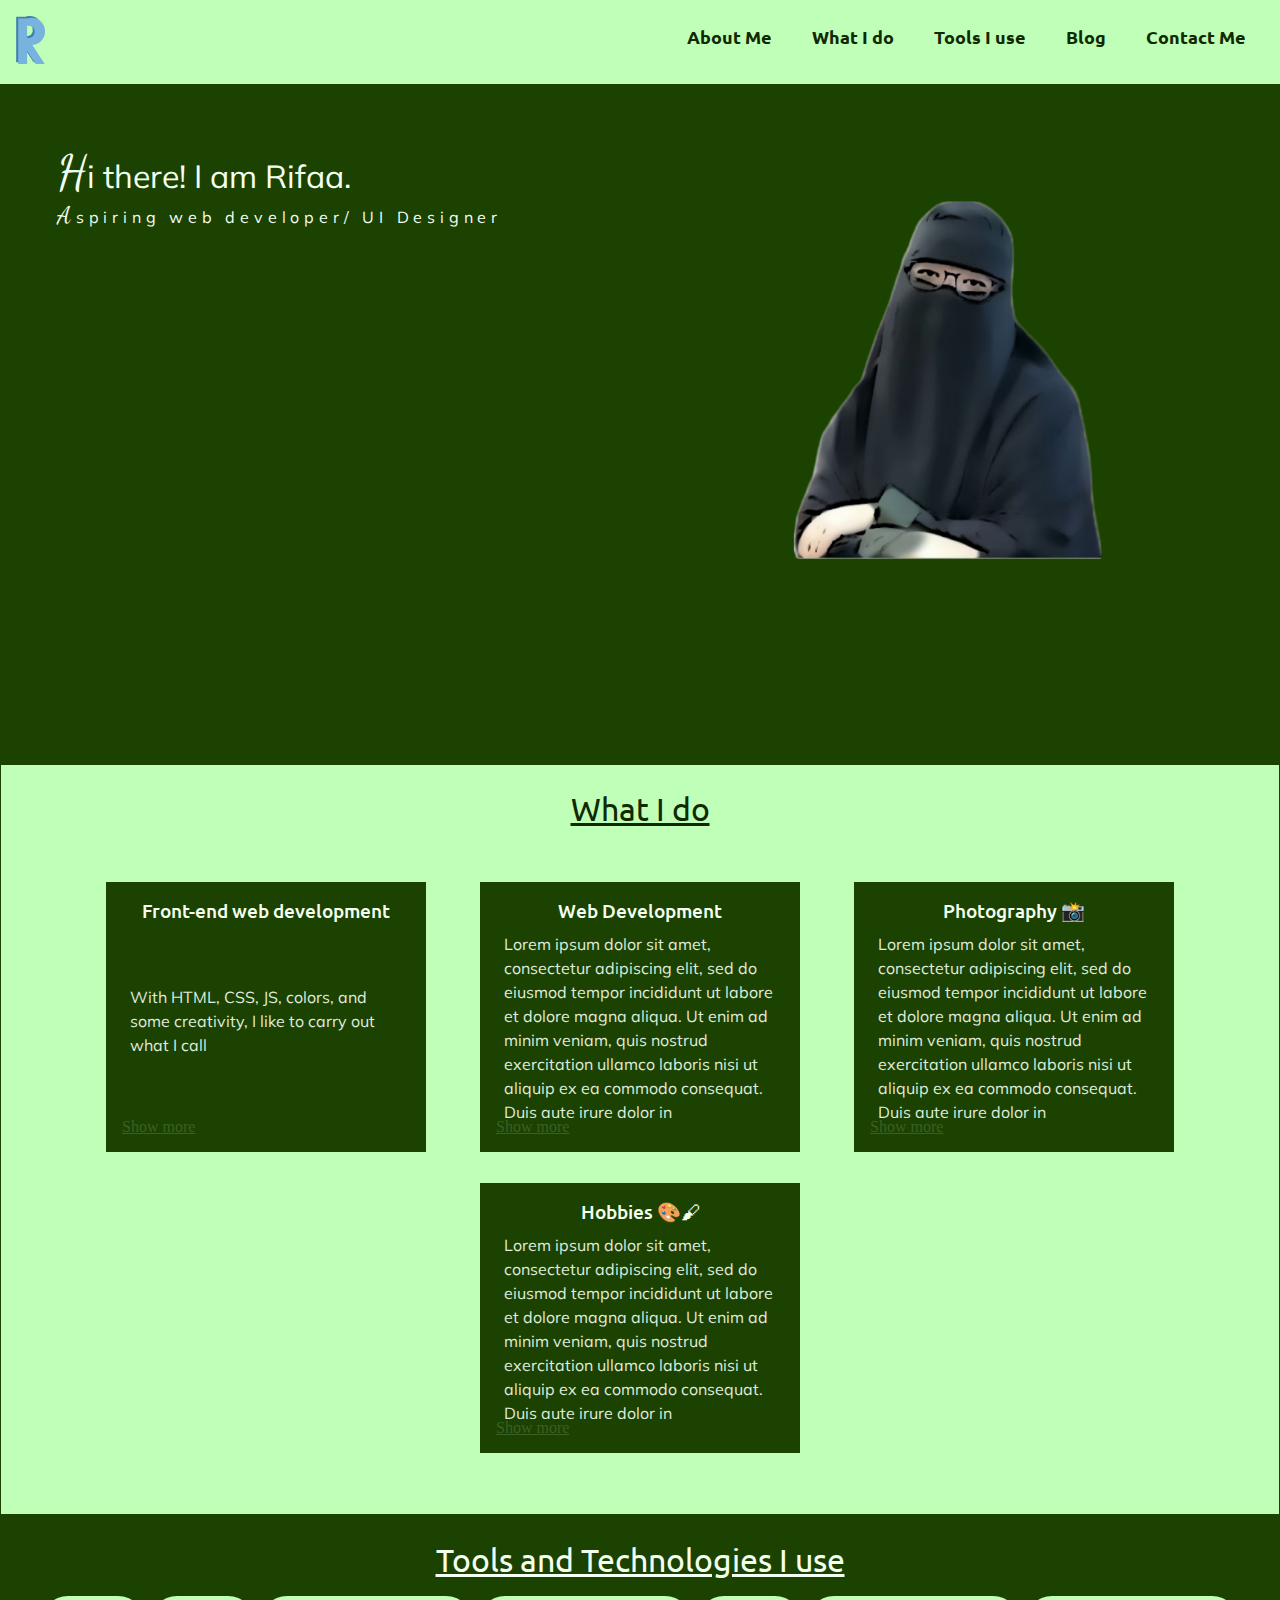
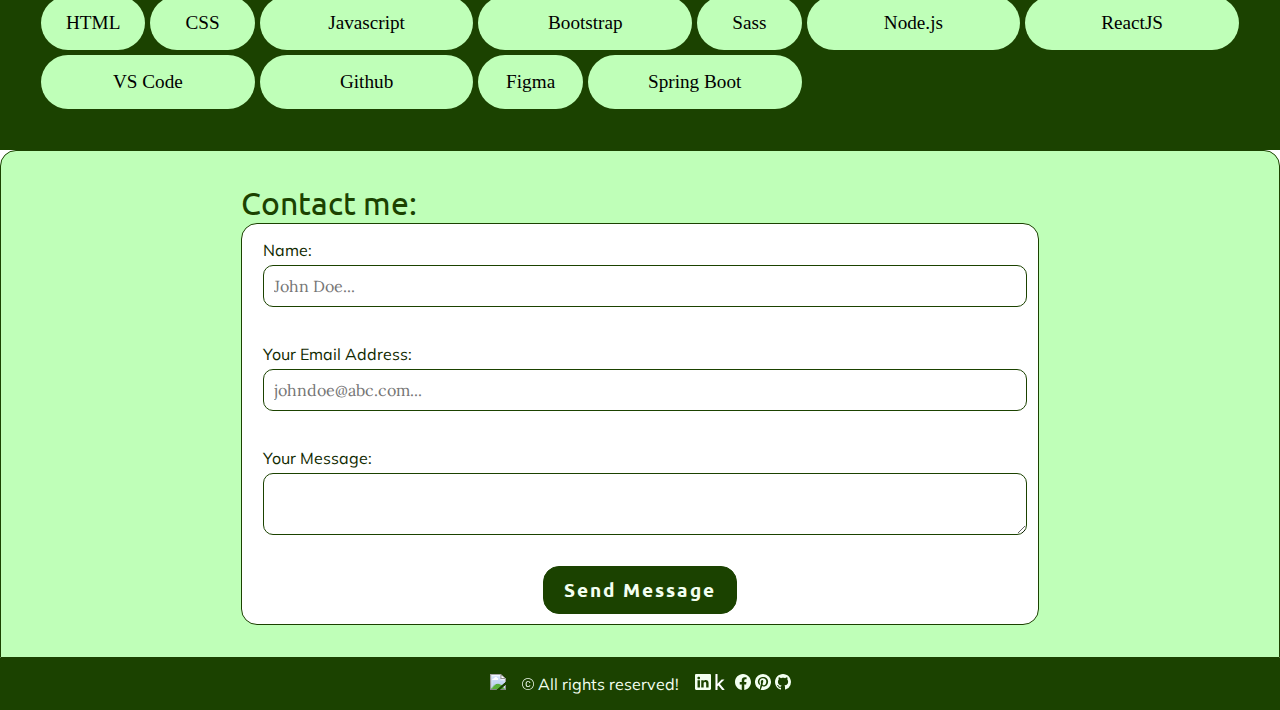
==== commit 44508523: "Update index.html" ====
--- a/index.html
+++ b/index.html
@@ -53,7 +53,7 @@
             <nav id="nav-small">
                 <div id="icon-to-close-nav-small">
                    
-                    <i class="fas fa-stream" style="transform: rotate(180deg); color: navy;"></i>
+                    <i class="fas fa-stream" style="transform: rotate(180deg);"></i>
                     
                 </div>
                 <div>
@@ -73,7 +73,7 @@
             <div id="about-me">
                 
                 <div id="my-description">
-<!--                     <p>About me</p>  <!-- p elements cannot contain block-level elements (including another p)--> -->
+<!--                     <p>About me</p>  // p elements cannot contain block-level elements (including another p)--> 
                     <div>
                         <p>Hi there! I am Rifaa.</p>
                         <p>
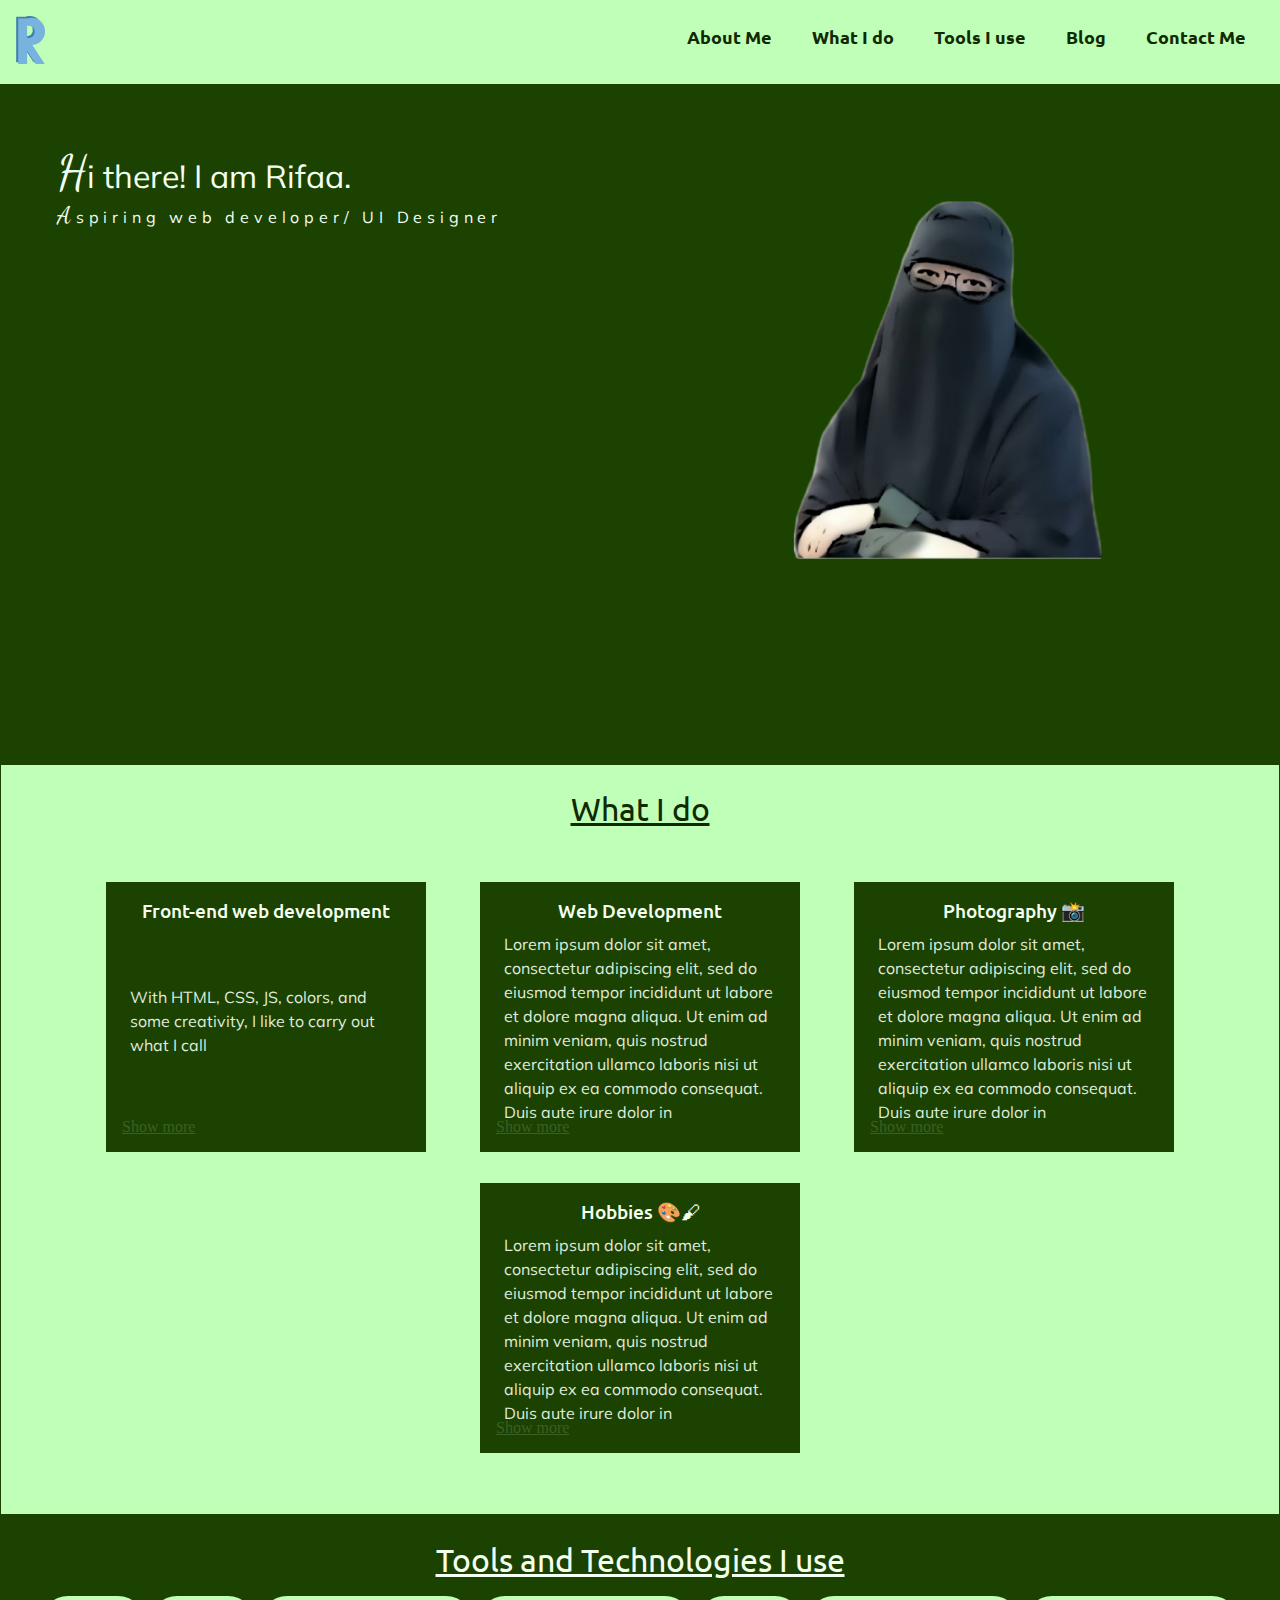
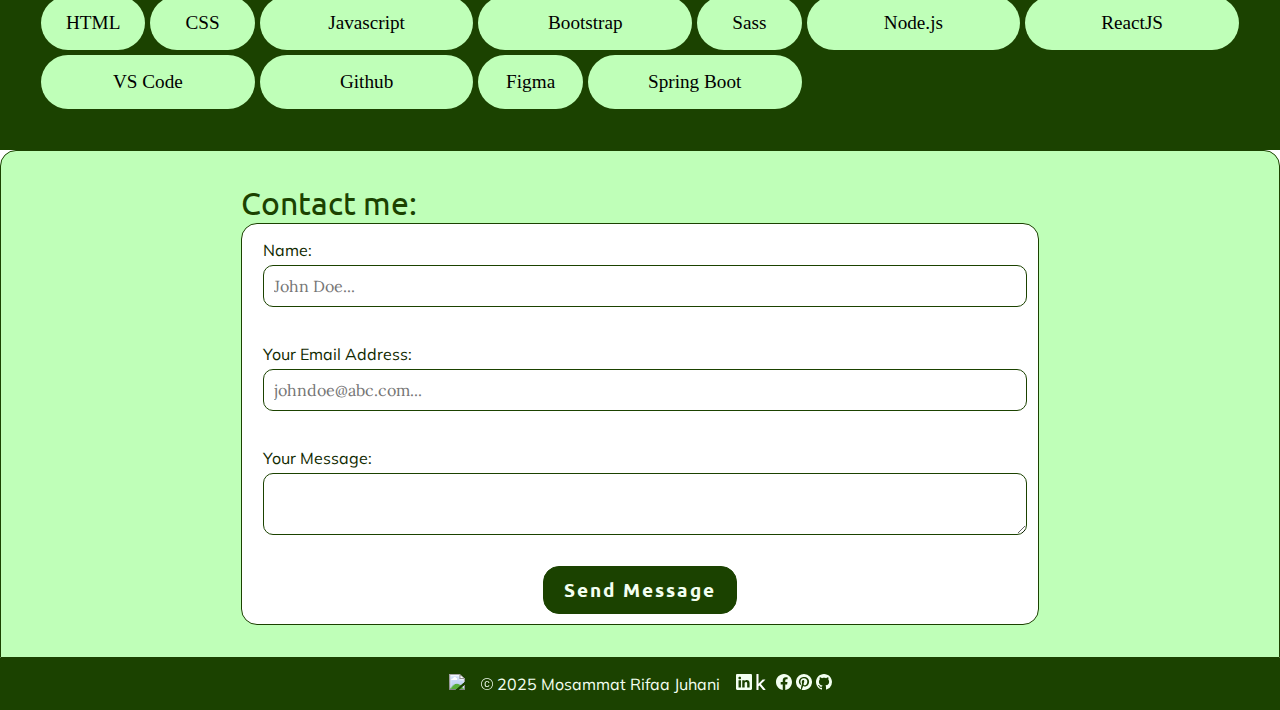
==== commit 6e6408dc: "Update index.html" ====
--- a/index.html
+++ b/index.html
@@ -217,7 +217,7 @@
                 <svg xmlns="http://www.w3.org/2000/svg" width="12" height="12" fill="currentColor" class="bi bi-c-circle" viewBox="0 0 16 16">
                     <path d="M1 8a7 7 0 1 0 14 0A7 7 0 0 0 1 8Zm15 0A8 8 0 1 1 0 8a8 8 0 0 1 16 0ZM8.146 4.992c-1.212 0-1.927.92-1.927 2.502v1.06c0 1.571.703 2.462 1.927 2.462.979 0 1.641-.586 1.729-1.418h1.295v.093c-.1 1.448-1.354 2.467-3.03 2.467-2.091 0-3.269-1.336-3.269-3.603V7.482c0-2.261 1.201-3.638 3.27-3.638 1.681 0 2.935 1.054 3.029 2.572v.088H9.875c-.088-.879-.768-1.512-1.729-1.512Z"/>
                 </svg>
-              All rights reserved!</span>
+              2025 Mosammat Rifaa Juhani </span>
             <div>
                 <a href="https://www.linkedin.com/in/rifaa-juhani-23565b191/">
                     <svg xmlns="http://www.w3.org/2000/svg" width="16" height="16" fill="currentColor" class="bi bi-linkedin" viewBox="0 0 16 16">
